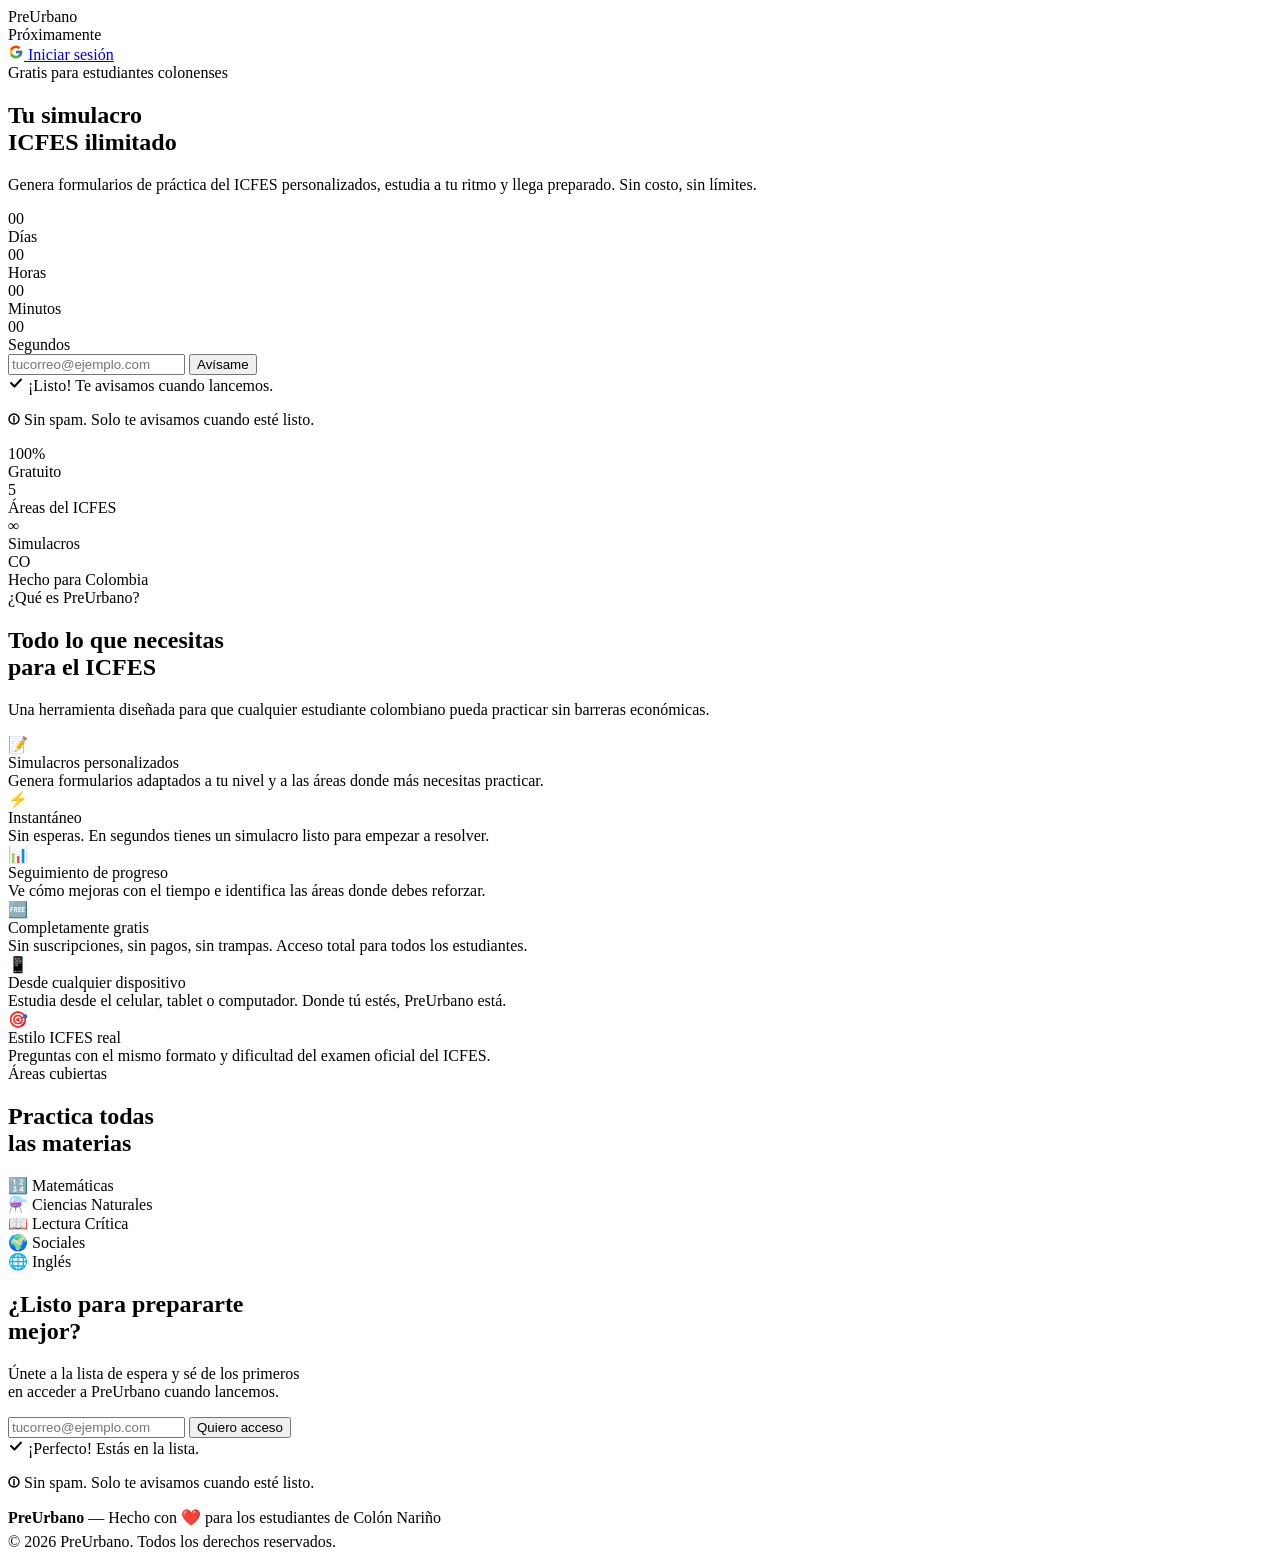
==== index.html @ 2c94f4ac "refactor: split index.html into separate CSS and JS modules Move inline styles and scripts to backen" ====
<!DOCTYPE html>
<html lang="es">
<head>
  <meta charset="UTF-8" />
  <meta name="viewport" content="width=device-width, initial-scale=1.0" />
  <title>PreUrbano — Prepárate para el ICFES, gratis</title>
  <meta name="description" content="Genera simulacros del ICFES personalizados para estudiar. Gratis para todos los estudiantes colombianos." />
  <link rel="preconnect" href="https://fonts.googleapis.com" />
  <link rel="preconnect" href="https://fonts.gstatic.com" crossorigin />
  <link href="https://fonts.googleapis.com/css2?family=Inter:wght@300;400;500;600;700;800&display=swap" rel="stylesheet" />
  <link rel="stylesheet" href="/static/landing/landing.css" />
</head>
<body>

<div class="bg-blobs">
  <div class="blob blob-1"></div>
  <div class="blob blob-2"></div>
  <div class="blob blob-3"></div>
</div>

<!-- Nav -->
<nav>
  <div class="inner">
    <div class="logo">
      <div class="logo-dot"></div>
      PreUrbano
    </div>
    <div class="nav-right">
      <div class="badge">Próximamente</div>
      <a href="/auth/google/login" class="btn-google">
        <svg width="16" height="16" viewBox="0 0 48 48" fill="none" xmlns="http://www.w3.org/2000/svg">
          <path d="M43.6 20.5H42V20.4H24V27.6H35.2C33.6 32 29.2 35.2 24 35.2C17.4 35.2 12 29.8 12 23.2C12 16.6 17.4 11.2 24 11.2C27.1 11.2 29.9 12.4 32 14.3L37.1 9.2C33.8 6.2 29.1 4.4 24 4.4C13.5 4.4 5 12.9 5 23.4C5 33.9 13.5 42.4 24 42.4C34.5 42.4 43 33.9 43 23.4C43 22.4 42.9 21.4 42.7 20.5H43.6Z" fill="#FFC107"/>
          <path d="M6.3 14.7L12.3 19C13.9 14.9 18.6 12 24 12C27.1 12 29.9 13.2 32 15.1L37.1 10C33.8 7 29.1 5.2 24 5.2C16.3 5.2 9.7 9.2 6.3 14.7Z" fill="#FF3D00"/>
          <path d="M24 43.2C29 43.2 33.6 41.5 37.2 38.6L31.6 33.8C29.6 35.3 27 36.2 24 36.2C18.8 36.2 14.4 33 12.8 28.6L6.8 33.8C10.1 39.3 16.6 43.2 24 43.2Z" fill="#4CAF50"/>
          <path d="M43.6 20.5H42V20.4H24V27.6H35.2C34.4 30 33 32.1 31.6 33.8L37.2 38.6C36.8 38.9 43 34.2 43 23.4C43 22.4 42.9 21.4 42.7 20.5H43.6Z" fill="#1976D2"/>
        </svg>
        Iniciar sesión
      </a>
    </div>
  </div>
</nav>

<!-- Hero -->
<section class="hero">
  <div class="container">
    <div class="hero-label">
      <div class="dot"></div>
      Gratis para estudiantes colonenses
    </div>

    <h1>
      Tu simulacro<br>
      <span class="gradient">ICFES ilimitado</span>
    </h1>

    <p class="hero-sub">
      Genera formularios de práctica del ICFES personalizados, estudia a tu ritmo y llega preparado. Sin costo, sin límites.
    </p>

    <!-- Countdown -->
    <div class="countdown-wrap">
      <div class="countdown-item">
        <div class="countdown-num" id="days">00</div>
        <div class="countdown-label">Días</div>
      </div>
      <div class="countdown-item">
        <div class="countdown-num" id="hours">00</div>
        <div class="countdown-label">Horas</div>
      </div>
      <div class="countdown-item">
        <div class="countdown-num" id="minutes">00</div>
        <div class="countdown-label">Minutos</div>
      </div>
      <div class="countdown-item">
        <div class="countdown-num" id="seconds">00</div>
        <div class="countdown-label">Segundos</div>
      </div>
    </div>

    <!-- Form -->
    <div class="form-wrap">
      <div class="form-row" id="formRow">
        <input type="email" id="emailInput" placeholder="tucorreo@ejemplo.com" aria-label="Correo electrónico" />
        <button class="btn-primary" onclick="handleSubmit()">Avísame</button>
      </div>
      <div class="success-msg" id="successMsg">
        <svg width="16" height="16" viewBox="0 0 16 16" fill="none"><path d="M3 8l3.5 3.5L13 4.5" stroke="currentColor" stroke-width="2" stroke-linecap="round" stroke-linejoin="round"/></svg>
        ¡Listo! Te avisamos cuando lancemos.
      </div>
      <p class="form-hint">
        <svg width="12" height="12" viewBox="0 0 12 12" fill="none"><path d="M6 1a5 5 0 100 10A5 5 0 006 1zm0 4v4m0-5.5v.5" stroke="currentColor" stroke-width="1.5" stroke-linecap="round"/></svg>
        Sin spam. Solo te avisamos cuando esté listo.
      </p>
    </div>

    <!-- Stats -->
    <div class="stats">
      <div class="stat">
        <div class="stat-num">100%</div>
        <div class="stat-label">Gratuito</div>
      </div>
      <div class="stat-sep"></div>
      <div class="stat">
        <div class="stat-num">5</div>
        <div class="stat-label">Áreas del ICFES</div>
      </div>
      <div class="stat-sep"></div>
      <div class="stat">
        <div class="stat-num">∞</div>
        <div class="stat-label">Simulacros</div>
      </div>
      <div class="stat-sep"></div>
      <div class="stat">
        <div class="stat-num">CO</div>
        <div class="stat-label">Hecho para Colombia</div>
      </div>
    </div>
  </div>
</section>

<!-- Features -->
<section class="section">
  <div class="container">
    <div class="animate-in">
      <div class="section-label">¿Qué es PreUrbano?</div>
      <h2 class="section-title">Todo lo que necesitas<br>para el ICFES</h2>
      <p class="section-sub">Una herramienta diseñada para que cualquier estudiante colombiano pueda practicar sin barreras económicas.</p>
    </div>

    <div class="features-grid">
      <div class="feature-card animate-in">
        <div class="feature-icon">📝</div>
        <div class="feature-title">Simulacros personalizados</div>
        <div class="feature-desc">Genera formularios adaptados a tu nivel y a las áreas donde más necesitas practicar.</div>
      </div>
      <div class="feature-card animate-in" style="transition-delay:0.1s">
        <div class="feature-icon">⚡</div>
        <div class="feature-title">Instantáneo</div>
        <div class="feature-desc">Sin esperas. En segundos tienes un simulacro listo para empezar a resolver.</div>
      </div>
      <div class="feature-card animate-in" style="transition-delay:0.2s">
        <div class="feature-icon">📊</div>
        <div class="feature-title">Seguimiento de progreso</div>
        <div class="feature-desc">Ve cómo mejoras con el tiempo e identifica las áreas donde debes reforzar.</div>
      </div>
      <div class="feature-card animate-in" style="transition-delay:0.3s">
        <div class="feature-icon">🆓</div>
        <div class="feature-title">Completamente gratis</div>
        <div class="feature-desc">Sin suscripciones, sin pagos, sin trampas. Acceso total para todos los estudiantes.</div>
      </div>
      <div class="feature-card animate-in" style="transition-delay:0.4s">
        <div class="feature-icon">📱</div>
        <div class="feature-title">Desde cualquier dispositivo</div>
        <div class="feature-desc">Estudia desde el celular, tablet o computador. Donde tú estés, PreUrbano está.</div>
      </div>
      <div class="feature-card animate-in" style="transition-delay:0.5s">
        <div class="feature-icon">🎯</div>
        <div class="feature-title">Estilo ICFES real</div>
        <div class="feature-desc">Preguntas con el mismo formato y dificultad del examen oficial del ICFES.</div>
      </div>
    </div>
  </div>
</section>

<!-- Materias -->
<section class="section" style="padding-top: 0;">
  <div class="container">
    <div class="animate-in">
      <div class="section-label">Áreas cubiertas</div>
      <h2 class="section-title">Practica todas<br>las materias</h2>
    </div>
    <div class="materias-wrap animate-in">
      <div class="materias-list">
        <div class="materia-tag"><span class="icon">🔢</span> Matemáticas</div>
        <div class="materia-tag"><span class="icon">⚗️</span> Ciencias Naturales</div>
        <div class="materia-tag"><span class="icon">📖</span> Lectura Crítica</div>
        <div class="materia-tag"><span class="icon">🌍</span> Sociales</div>
        <div class="materia-tag"><span class="icon">🌐</span> Inglés</div>
      </div>
    </div>
  </div>
</section>

<!-- CTA -->
<section class="cta-section">
  <div class="container">
    <div class="cta-card animate-in">
      <h2>¿Listo para prepararte<br>mejor?</h2>
      <p>Únete a la lista de espera y sé de los primeros<br>en acceder a PreUrbano cuando lancemos.</p>
      <div class="cta-form">
        <div class="form-row" id="ctaFormRow">
          <input type="email" id="ctaEmailInput" placeholder="tucorreo@ejemplo.com" aria-label="Correo electrónico" />
          <button class="btn-primary" onclick="handleCtaSubmit()">Quiero acceso</button>
        </div>
        <div class="success-msg" id="ctaSuccessMsg">
          <svg width="16" height="16" viewBox="0 0 16 16" fill="none"><path d="M3 8l3.5 3.5L13 4.5" stroke="currentColor" stroke-width="2" stroke-linecap="round" stroke-linejoin="round"/></svg>
          ¡Perfecto! Estás en la lista.
        </div>
        <p class="form-hint">
          <svg width="12" height="12" viewBox="0 0 12 12" fill="none"><path d="M6 1a5 5 0 100 10A5 5 0 006 1zm0 4v4m0-5.5v.5" stroke="currentColor" stroke-width="1.5" stroke-linecap="round"/></svg>
          Sin spam. Solo te avisamos cuando esté listo.
        </p>
      </div>
    </div>
  </div>
</section>

<!-- Footer -->
<footer>
  <div class="container">
    <strong>PreUrbano</strong> — Hecho con ❤️ para los estudiantes de Colón Nariño<br>
    <span style="margin-top:6px;display:block;">© 2026 PreUrbano. Todos los derechos reservados.</span>
  </div>
</footer>

<script src="/static/landing/landing.js" defer></script>
</body>
</html>
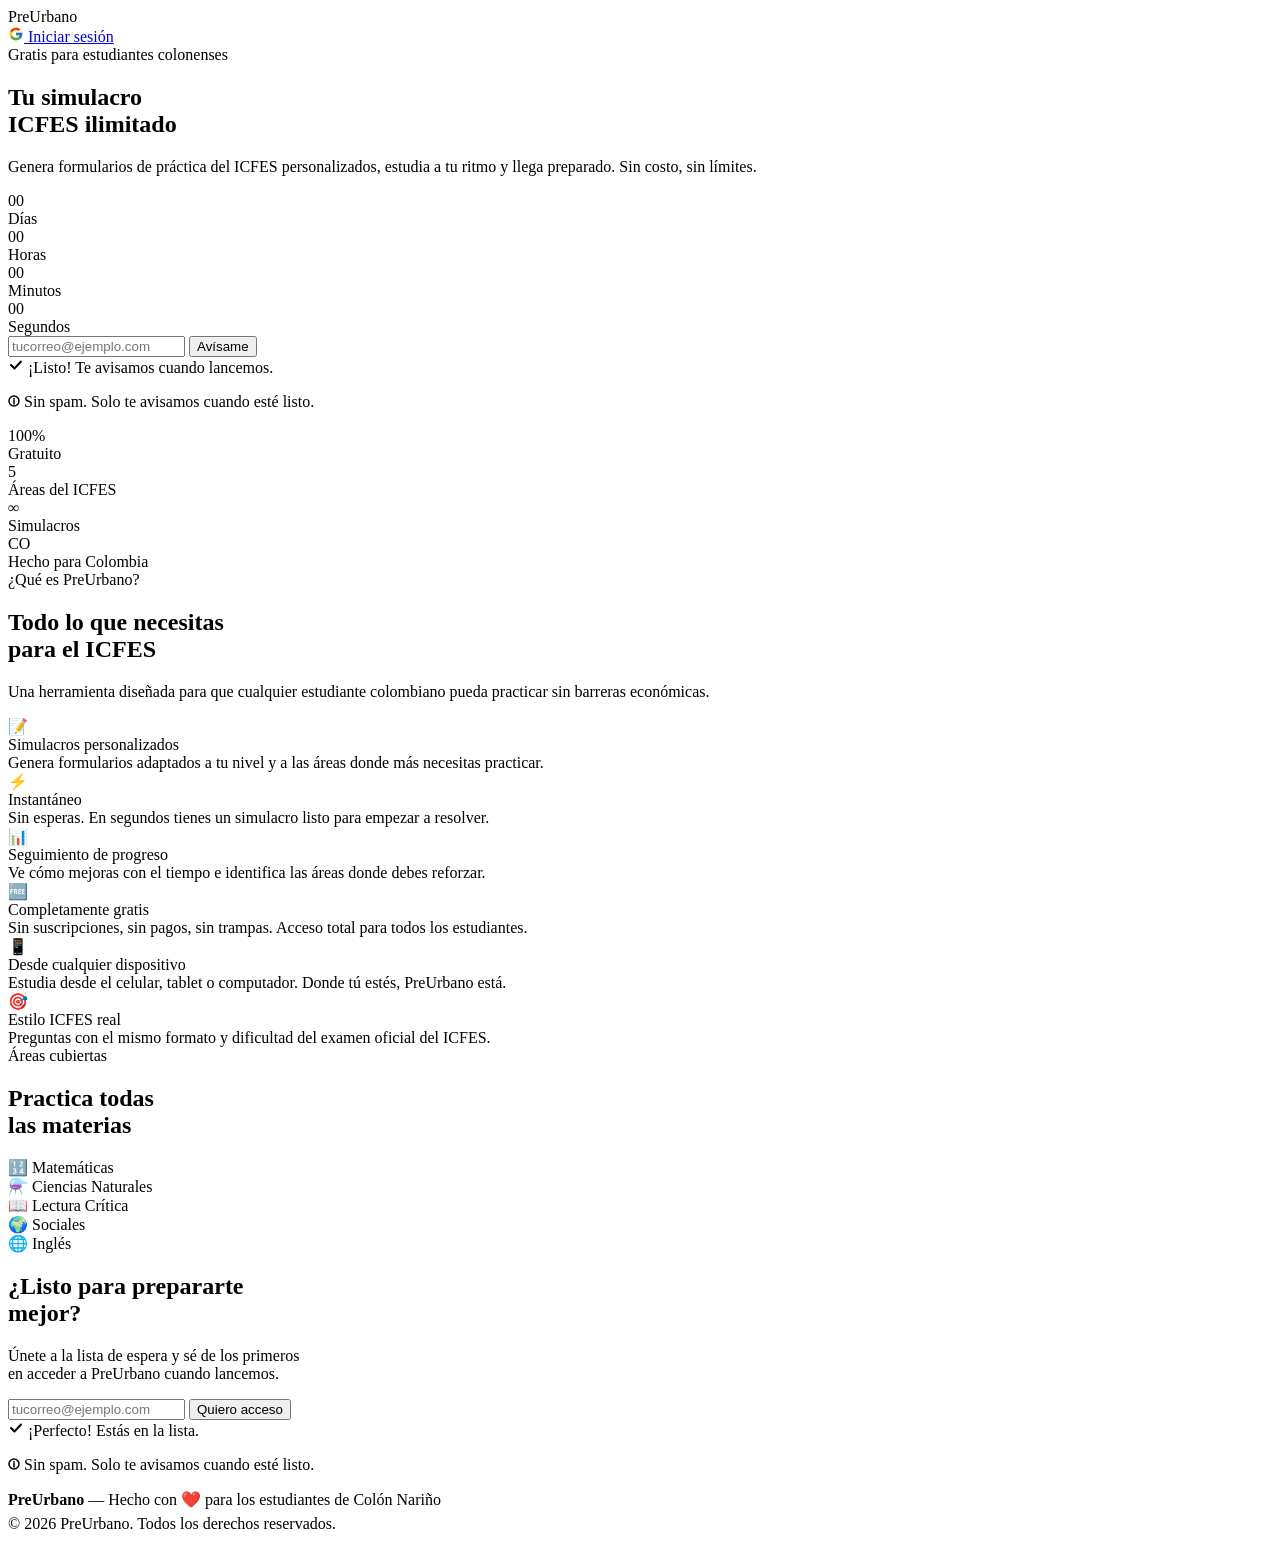
==== commit 4bd053d3: "feat: remove Próximamente badge from nav bar Co-Authored-By: Claude Sonnet 4.6 <noreply@anthropic.co" ====
--- a/index.html
+++ b/index.html
@@ -8,7 +8,7 @@
   <link rel="preconnect" href="https://fonts.googleapis.com" />
   <link rel="preconnect" href="https://fonts.gstatic.com" crossorigin />
   <link href="https://fonts.googleapis.com/css2?family=Inter:wght@300;400;500;600;700;800&display=swap" rel="stylesheet" />
-  <link rel="stylesheet" href="/static/landing/landing.css" />
+  <link rel="stylesheet" href="/static/landing/landing.css?v=2" />
 </head>
 <body>
 
@@ -26,7 +26,6 @@
       PreUrbano
     </div>
     <div class="nav-right">
-      <div class="badge">Próximamente</div>
       <a href="/auth/google/login" class="btn-google">
         <svg width="16" height="16" viewBox="0 0 48 48" fill="none" xmlns="http://www.w3.org/2000/svg">
           <path d="M43.6 20.5H42V20.4H24V27.6H35.2C33.6 32 29.2 35.2 24 35.2C17.4 35.2 12 29.8 12 23.2C12 16.6 17.4 11.2 24 11.2C27.1 11.2 29.9 12.4 32 14.3L37.1 9.2C33.8 6.2 29.1 4.4 24 4.4C13.5 4.4 5 12.9 5 23.4C5 33.9 13.5 42.4 24 42.4C34.5 42.4 43 33.9 43 23.4C43 22.4 42.9 21.4 42.7 20.5H43.6Z" fill="#FFC107"/>
@@ -213,6 +212,6 @@
   </div>
 </footer>
 
-<script src="/static/landing/landing.js" defer></script>
+<script src="/static/landing/landing.js?v=2" defer></script>
 </body>
 </html>
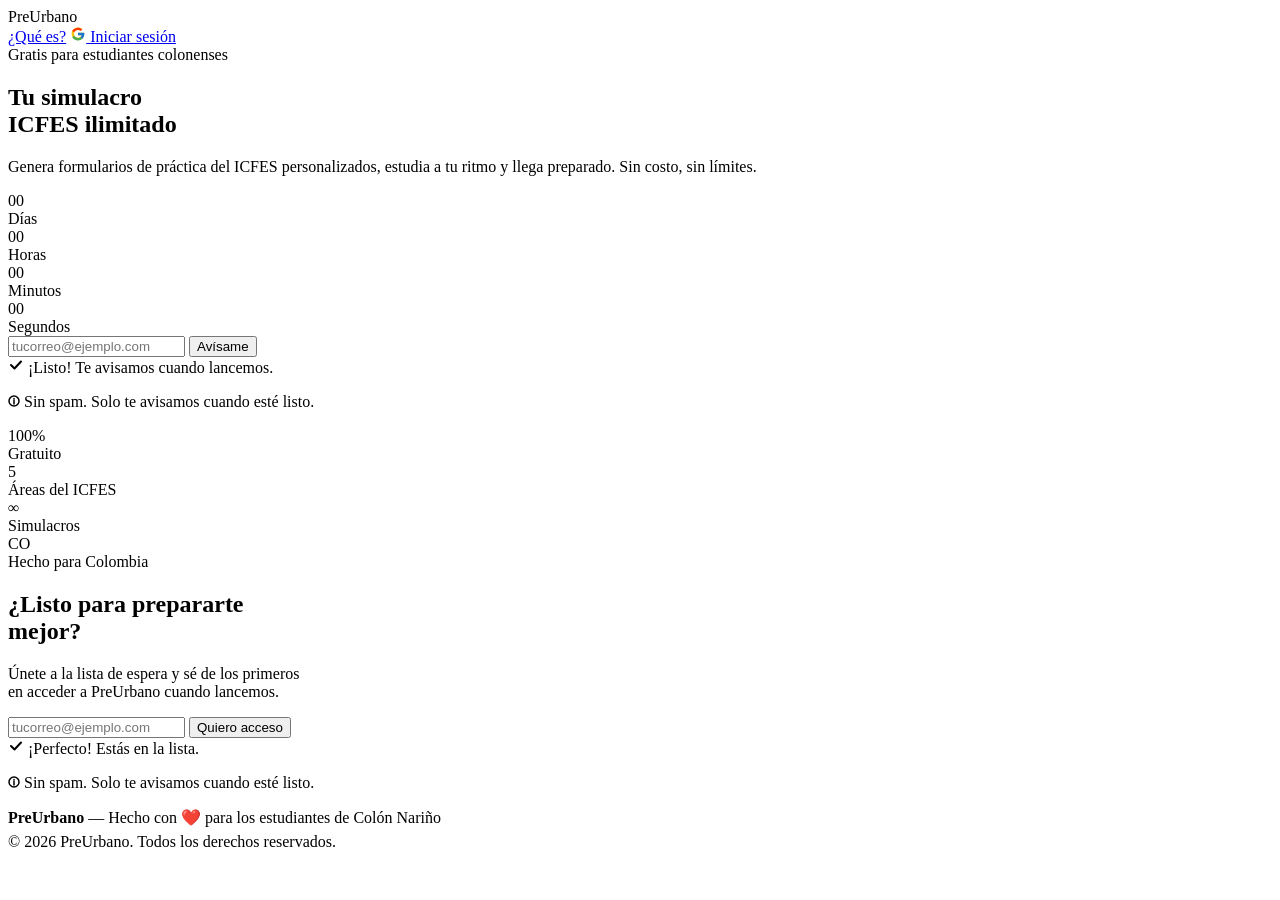
==== commit 2b86fc9b: "feat: move 'que es preurbano' to dedicated page with nav link - New /que-es page with features grid," ====
--- a/index.html
+++ b/index.html
@@ -8,7 +8,7 @@
   <link rel="preconnect" href="https://fonts.googleapis.com" />
   <link rel="preconnect" href="https://fonts.gstatic.com" crossorigin />
   <link href="https://fonts.googleapis.com/css2?family=Inter:wght@300;400;500;600;700;800&display=swap" rel="stylesheet" />
-  <link rel="stylesheet" href="/static/landing/landing.css?v=2" />
+  <link rel="stylesheet" href="/static/landing/landing.css?v=3" />
 </head>
 <body>
 
@@ -26,6 +26,7 @@
       PreUrbano
     </div>
     <div class="nav-right">
+      <a href="/que-es" class="nav-link">¿Qué es?</a>
       <a href="/auth/google/login" class="btn-google">
         <svg width="16" height="16" viewBox="0 0 48 48" fill="none" xmlns="http://www.w3.org/2000/svg">
           <path d="M43.6 20.5H42V20.4H24V27.6H35.2C33.6 32 29.2 35.2 24 35.2C17.4 35.2 12 29.8 12 23.2C12 16.6 17.4 11.2 24 11.2C27.1 11.2 29.9 12.4 32 14.3L37.1 9.2C33.8 6.2 29.1 4.4 24 4.4C13.5 4.4 5 12.9 5 23.4C5 33.9 13.5 42.4 24 42.4C34.5 42.4 43 33.9 43 23.4C43 22.4 42.9 21.4 42.7 20.5H43.6Z" fill="#FFC107"/>
@@ -117,69 +118,6 @@
   </div>
 </section>
 
-<!-- Features -->
-<section class="section">
-  <div class="container">
-    <div class="animate-in">
-      <div class="section-label">¿Qué es PreUrbano?</div>
-      <h2 class="section-title">Todo lo que necesitas<br>para el ICFES</h2>
-      <p class="section-sub">Una herramienta diseñada para que cualquier estudiante colombiano pueda practicar sin barreras económicas.</p>
-    </div>
-
-    <div class="features-grid">
-      <div class="feature-card animate-in">
-        <div class="feature-icon">📝</div>
-        <div class="feature-title">Simulacros personalizados</div>
-        <div class="feature-desc">Genera formularios adaptados a tu nivel y a las áreas donde más necesitas practicar.</div>
-      </div>
-      <div class="feature-card animate-in" style="transition-delay:0.1s">
-        <div class="feature-icon">⚡</div>
-        <div class="feature-title">Instantáneo</div>
-        <div class="feature-desc">Sin esperas. En segundos tienes un simulacro listo para empezar a resolver.</div>
-      </div>
-      <div class="feature-card animate-in" style="transition-delay:0.2s">
-        <div class="feature-icon">📊</div>
-        <div class="feature-title">Seguimiento de progreso</div>
-        <div class="feature-desc">Ve cómo mejoras con el tiempo e identifica las áreas donde debes reforzar.</div>
-      </div>
-      <div class="feature-card animate-in" style="transition-delay:0.3s">
-        <div class="feature-icon">🆓</div>
-        <div class="feature-title">Completamente gratis</div>
-        <div class="feature-desc">Sin suscripciones, sin pagos, sin trampas. Acceso total para todos los estudiantes.</div>
-      </div>
-      <div class="feature-card animate-in" style="transition-delay:0.4s">
-        <div class="feature-icon">📱</div>
-        <div class="feature-title">Desde cualquier dispositivo</div>
-        <div class="feature-desc">Estudia desde el celular, tablet o computador. Donde tú estés, PreUrbano está.</div>
-      </div>
-      <div class="feature-card animate-in" style="transition-delay:0.5s">
-        <div class="feature-icon">🎯</div>
-        <div class="feature-title">Estilo ICFES real</div>
-        <div class="feature-desc">Preguntas con el mismo formato y dificultad del examen oficial del ICFES.</div>
-      </div>
-    </div>
-  </div>
-</section>
-
-<!-- Materias -->
-<section class="section" style="padding-top: 0;">
-  <div class="container">
-    <div class="animate-in">
-      <div class="section-label">Áreas cubiertas</div>
-      <h2 class="section-title">Practica todas<br>las materias</h2>
-    </div>
-    <div class="materias-wrap animate-in">
-      <div class="materias-list">
-        <div class="materia-tag"><span class="icon">🔢</span> Matemáticas</div>
-        <div class="materia-tag"><span class="icon">⚗️</span> Ciencias Naturales</div>
-        <div class="materia-tag"><span class="icon">📖</span> Lectura Crítica</div>
-        <div class="materia-tag"><span class="icon">🌍</span> Sociales</div>
-        <div class="materia-tag"><span class="icon">🌐</span> Inglés</div>
-      </div>
-    </div>
-  </div>
-</section>
-
 <!-- CTA -->
 <section class="cta-section">
   <div class="container">
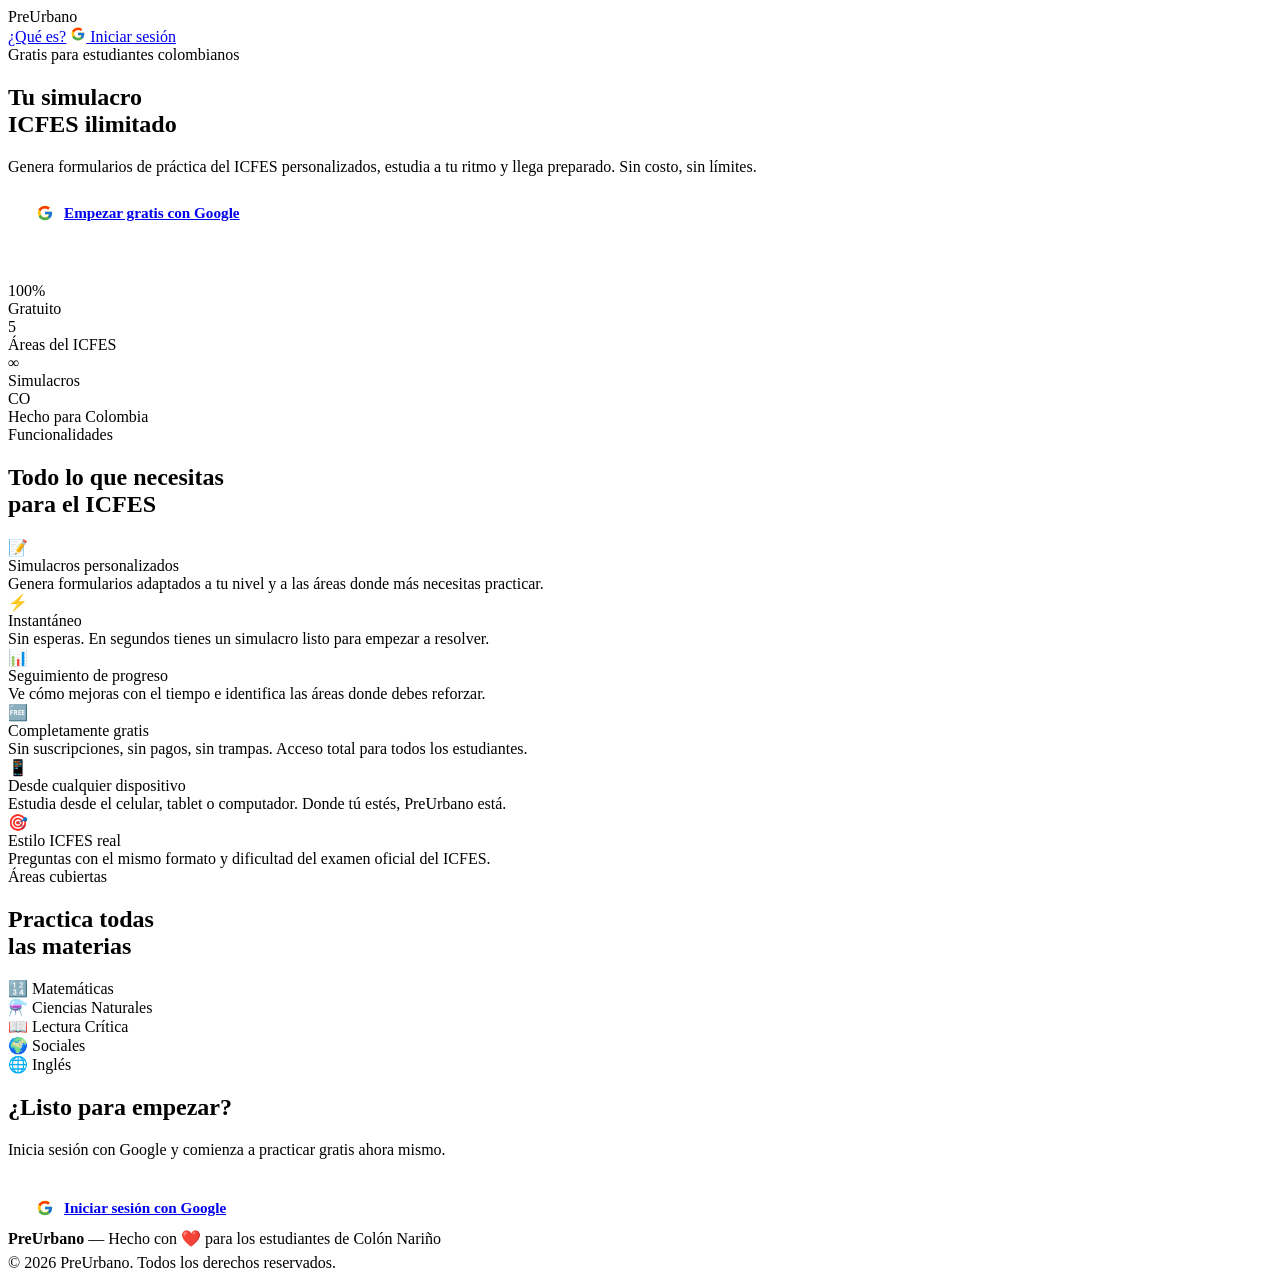
==== commit ef3dfac7: "Replace waitlist landing with informative page and direct Google login CTA Co-Authored-By: Claude So" ====
--- a/index.html
+++ b/index.html
@@ -8,7 +8,7 @@
   <link rel="preconnect" href="https://fonts.googleapis.com" />
   <link rel="preconnect" href="https://fonts.gstatic.com" crossorigin />
   <link href="https://fonts.googleapis.com/css2?family=Inter:wght@300;400;500;600;700;800&display=swap" rel="stylesheet" />
-  <link rel="stylesheet" href="/static/landing/landing.css?v=3" />
+  <link rel="stylesheet" href="/static/landing/landing.css?v=4" />
 </head>
 <body>
 
@@ -45,7 +45,7 @@
   <div class="container">
     <div class="hero-label">
       <div class="dot"></div>
-      Gratis para estudiantes colonenses
+      Gratis para estudiantes colombianos
     </div>
 
     <h1>
@@ -57,40 +57,17 @@
       Genera formularios de práctica del ICFES personalizados, estudia a tu ritmo y llega preparado. Sin costo, sin límites.
     </p>
 
-    <!-- Countdown -->
-    <div class="countdown-wrap">
-      <div class="countdown-item">
-        <div class="countdown-num" id="days">00</div>
-        <div class="countdown-label">Días</div>
-      </div>
-      <div class="countdown-item">
-        <div class="countdown-num" id="hours">00</div>
-        <div class="countdown-label">Horas</div>
-      </div>
-      <div class="countdown-item">
-        <div class="countdown-num" id="minutes">00</div>
-        <div class="countdown-label">Minutos</div>
-      </div>
-      <div class="countdown-item">
-        <div class="countdown-num" id="seconds">00</div>
-        <div class="countdown-label">Segundos</div>
-      </div>
-    </div>
-
-    <!-- Form -->
-    <div class="form-wrap">
-      <div class="form-row" id="formRow">
-        <input type="email" id="emailInput" placeholder="tucorreo@ejemplo.com" aria-label="Correo electrónico" />
-        <button class="btn-primary" onclick="handleSubmit()">Avísame</button>
-      </div>
-      <div class="success-msg" id="successMsg">
-        <svg width="16" height="16" viewBox="0 0 16 16" fill="none"><path d="M3 8l3.5 3.5L13 4.5" stroke="currentColor" stroke-width="2" stroke-linecap="round" stroke-linejoin="round"/></svg>
-        ¡Listo! Te avisamos cuando lancemos.
-      </div>
-      <p class="form-hint">
-        <svg width="12" height="12" viewBox="0 0 12 12" fill="none"><path d="M6 1a5 5 0 100 10A5 5 0 006 1zm0 4v4m0-5.5v.5" stroke="currentColor" stroke-width="1.5" stroke-linecap="round"/></svg>
-        Sin spam. Solo te avisamos cuando esté listo.
-      </p>
+    <div style="animation: fadeUp 0.8s ease 0.3s both; margin-bottom: 48px;">
+      <a href="/auth/google/login" class="btn-google"
+         style="display:inline-flex;padding:12px 28px;font-size:0.95rem;font-weight:600;border-radius:100px;gap:10px">
+        <svg width="18" height="18" viewBox="0 0 48 48" fill="none" xmlns="http://www.w3.org/2000/svg">
+          <path d="M43.6 20.5H42V20.4H24V27.6H35.2C33.6 32 29.2 35.2 24 35.2C17.4 35.2 12 29.8 12 23.2C12 16.6 17.4 11.2 24 11.2C27.1 11.2 29.9 12.4 32 14.3L37.1 9.2C33.8 6.2 29.1 4.4 24 4.4C13.5 4.4 5 12.9 5 23.4C5 33.9 13.5 42.4 24 42.4C34.5 42.4 43 33.9 43 23.4C43 22.4 42.9 21.4 42.7 20.5H43.6Z" fill="#FFC107"/>
+          <path d="M6.3 14.7L12.3 19C13.9 14.9 18.6 12 24 12C27.1 12 29.9 13.2 32 15.1L37.1 10C33.8 7 29.1 5.2 24 5.2C16.3 5.2 9.7 9.2 6.3 14.7Z" fill="#FF3D00"/>
+          <path d="M24 43.2C29 43.2 33.6 41.5 37.2 38.6L31.6 33.8C29.6 35.3 27 36.2 24 36.2C18.8 36.2 14.4 33 12.8 28.6L6.8 33.8C10.1 39.3 16.6 43.2 24 43.2Z" fill="#4CAF50"/>
+          <path d="M43.6 20.5H42V20.4H24V27.6H35.2C34.4 30 33 32.1 31.6 33.8L37.2 38.6C36.8 38.9 43 34.2 43 23.4C43 22.4 42.9 21.4 42.7 20.5H43.6Z" fill="#1976D2"/>
+        </svg>
+        Empezar gratis con Google
+      </a>
     </div>
 
     <!-- Stats -->
@@ -118,25 +95,84 @@
   </div>
 </section>
 
+<!-- Features -->
+<section class="section">
+  <div class="container">
+    <div class="animate-in">
+      <div class="section-label">Funcionalidades</div>
+      <h2 class="section-title">Todo lo que necesitas<br>para el ICFES</h2>
+    </div>
+
+    <div class="features-grid">
+      <div class="feature-card animate-in">
+        <div class="feature-icon">📝</div>
+        <div class="feature-title">Simulacros personalizados</div>
+        <div class="feature-desc">Genera formularios adaptados a tu nivel y a las áreas donde más necesitas practicar.</div>
+      </div>
+      <div class="feature-card animate-in" style="transition-delay:0.1s">
+        <div class="feature-icon">⚡</div>
+        <div class="feature-title">Instantáneo</div>
+        <div class="feature-desc">Sin esperas. En segundos tienes un simulacro listo para empezar a resolver.</div>
+      </div>
+      <div class="feature-card animate-in" style="transition-delay:0.2s">
+        <div class="feature-icon">📊</div>
+        <div class="feature-title">Seguimiento de progreso</div>
+        <div class="feature-desc">Ve cómo mejoras con el tiempo e identifica las áreas donde debes reforzar.</div>
+      </div>
+      <div class="feature-card animate-in" style="transition-delay:0.3s">
+        <div class="feature-icon">🆓</div>
+        <div class="feature-title">Completamente gratis</div>
+        <div class="feature-desc">Sin suscripciones, sin pagos, sin trampas. Acceso total para todos los estudiantes.</div>
+      </div>
+      <div class="feature-card animate-in" style="transition-delay:0.4s">
+        <div class="feature-icon">📱</div>
+        <div class="feature-title">Desde cualquier dispositivo</div>
+        <div class="feature-desc">Estudia desde el celular, tablet o computador. Donde tú estés, PreUrbano está.</div>
+      </div>
+      <div class="feature-card animate-in" style="transition-delay:0.5s">
+        <div class="feature-icon">🎯</div>
+        <div class="feature-title">Estilo ICFES real</div>
+        <div class="feature-desc">Preguntas con el mismo formato y dificultad del examen oficial del ICFES.</div>
+      </div>
+    </div>
+  </div>
+</section>
+
+<!-- Materias -->
+<section class="section" style="padding-top: 0;">
+  <div class="container">
+    <div class="animate-in">
+      <div class="section-label">Áreas cubiertas</div>
+      <h2 class="section-title">Practica todas<br>las materias</h2>
+    </div>
+    <div class="materias-wrap animate-in">
+      <div class="materias-list">
+        <div class="materia-tag"><span class="icon">🔢</span> Matemáticas</div>
+        <div class="materia-tag"><span class="icon">⚗️</span> Ciencias Naturales</div>
+        <div class="materia-tag"><span class="icon">📖</span> Lectura Crítica</div>
+        <div class="materia-tag"><span class="icon">🌍</span> Sociales</div>
+        <div class="materia-tag"><span class="icon">🌐</span> Inglés</div>
+      </div>
+    </div>
+  </div>
+</section>
+
 <!-- CTA -->
 <section class="cta-section">
   <div class="container">
     <div class="cta-card animate-in">
-      <h2>¿Listo para prepararte<br>mejor?</h2>
-      <p>Únete a la lista de espera y sé de los primeros<br>en acceder a PreUrbano cuando lancemos.</p>
-      <div class="cta-form">
-        <div class="form-row" id="ctaFormRow">
-          <input type="email" id="ctaEmailInput" placeholder="tucorreo@ejemplo.com" aria-label="Correo electrónico" />
-          <button class="btn-primary" onclick="handleCtaSubmit()">Quiero acceso</button>
-        </div>
-        <div class="success-msg" id="ctaSuccessMsg">
-          <svg width="16" height="16" viewBox="0 0 16 16" fill="none"><path d="M3 8l3.5 3.5L13 4.5" stroke="currentColor" stroke-width="2" stroke-linecap="round" stroke-linejoin="round"/></svg>
-          ¡Perfecto! Estás en la lista.
-        </div>
-        <p class="form-hint">
-          <svg width="12" height="12" viewBox="0 0 12 12" fill="none"><path d="M6 1a5 5 0 100 10A5 5 0 006 1zm0 4v4m0-5.5v.5" stroke="currentColor" stroke-width="1.5" stroke-linecap="round"/></svg>
-          Sin spam. Solo te avisamos cuando esté listo.
-        </p>
+      <h2>¿Listo para empezar?</h2>
+      <p>Inicia sesión con Google y comienza a practicar gratis ahora mismo.</p>
+      <div style="margin-top:28px">
+        <a href="/auth/google/login" class="btn-google" style="display:inline-flex;padding:12px 28px;font-size:0.95rem;font-weight:600;border-radius:100px;gap:10px">
+          <svg width="18" height="18" viewBox="0 0 48 48" fill="none" xmlns="http://www.w3.org/2000/svg">
+            <path d="M43.6 20.5H42V20.4H24V27.6H35.2C33.6 32 29.2 35.2 24 35.2C17.4 35.2 12 29.8 12 23.2C12 16.6 17.4 11.2 24 11.2C27.1 11.2 29.9 12.4 32 14.3L37.1 9.2C33.8 6.2 29.1 4.4 24 4.4C13.5 4.4 5 12.9 5 23.4C5 33.9 13.5 42.4 24 42.4C34.5 42.4 43 33.9 43 23.4C43 22.4 42.9 21.4 42.7 20.5H43.6Z" fill="#FFC107"/>
+            <path d="M6.3 14.7L12.3 19C13.9 14.9 18.6 12 24 12C27.1 12 29.9 13.2 32 15.1L37.1 10C33.8 7 29.1 5.2 24 5.2C16.3 5.2 9.7 9.2 6.3 14.7Z" fill="#FF3D00"/>
+            <path d="M24 43.2C29 43.2 33.6 41.5 37.2 38.6L31.6 33.8C29.6 35.3 27 36.2 24 36.2C18.8 36.2 14.4 33 12.8 28.6L6.8 33.8C10.1 39.3 16.6 43.2 24 43.2Z" fill="#4CAF50"/>
+            <path d="M43.6 20.5H42V20.4H24V27.6H35.2C34.4 30 33 32.1 31.6 33.8L37.2 38.6C36.8 38.9 43 34.2 43 23.4C43 22.4 42.9 21.4 42.7 20.5H43.6Z" fill="#1976D2"/>
+          </svg>
+          Iniciar sesión con Google
+        </a>
       </div>
     </div>
   </div>
@@ -150,6 +186,6 @@
   </div>
 </footer>
 
-<script src="/static/landing/landing.js?v=2" defer></script>
+<script src="/static/landing/landing.js?v=4" defer></script>
 </body>
 </html>
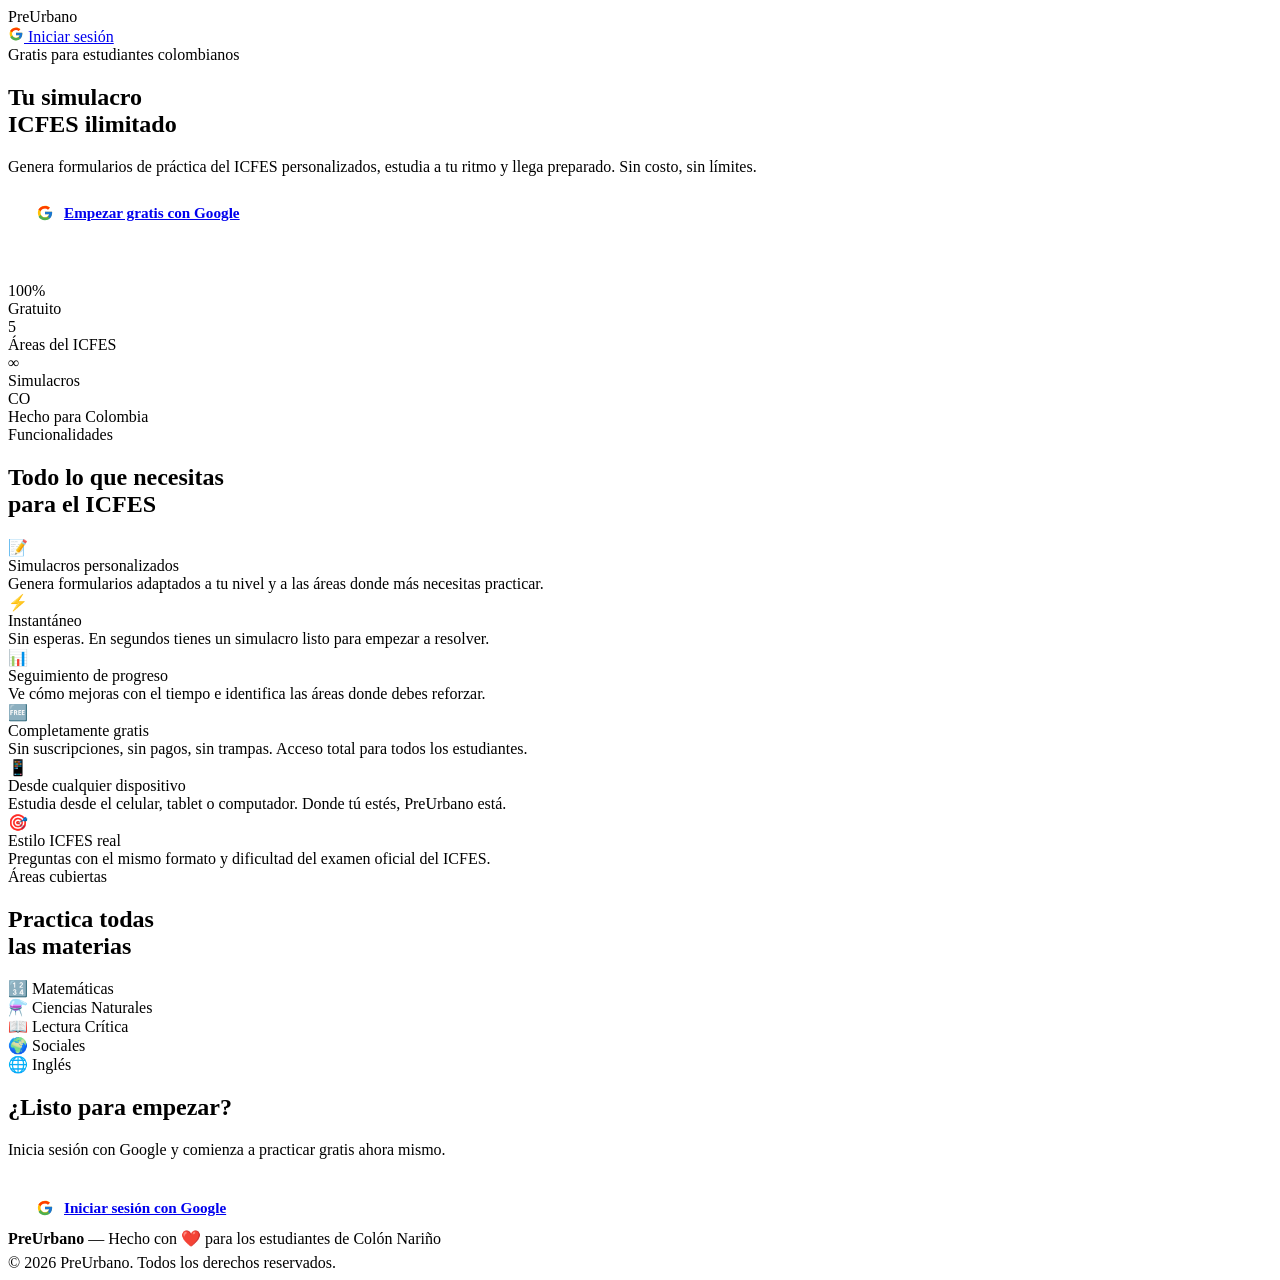
==== commit 60f2dbf5: "Remove ¿Qué es? page and nav link, content now lives on homepage Co-Authored-By: Claude Sonnet 4.6 <" ====
--- a/index.html
+++ b/index.html
@@ -26,8 +26,7 @@
       PreUrbano
     </div>
     <div class="nav-right">
-      <a href="/que-es" class="nav-link">¿Qué es?</a>
-      <a href="/auth/google/login" class="btn-google">
+<a href="/auth/google/login" class="btn-google">
         <svg width="16" height="16" viewBox="0 0 48 48" fill="none" xmlns="http://www.w3.org/2000/svg">
           <path d="M43.6 20.5H42V20.4H24V27.6H35.2C33.6 32 29.2 35.2 24 35.2C17.4 35.2 12 29.8 12 23.2C12 16.6 17.4 11.2 24 11.2C27.1 11.2 29.9 12.4 32 14.3L37.1 9.2C33.8 6.2 29.1 4.4 24 4.4C13.5 4.4 5 12.9 5 23.4C5 33.9 13.5 42.4 24 42.4C34.5 42.4 43 33.9 43 23.4C43 22.4 42.9 21.4 42.7 20.5H43.6Z" fill="#FFC107"/>
           <path d="M6.3 14.7L12.3 19C13.9 14.9 18.6 12 24 12C27.1 12 29.9 13.2 32 15.1L37.1 10C33.8 7 29.1 5.2 24 5.2C16.3 5.2 9.7 9.2 6.3 14.7Z" fill="#FF3D00"/>
